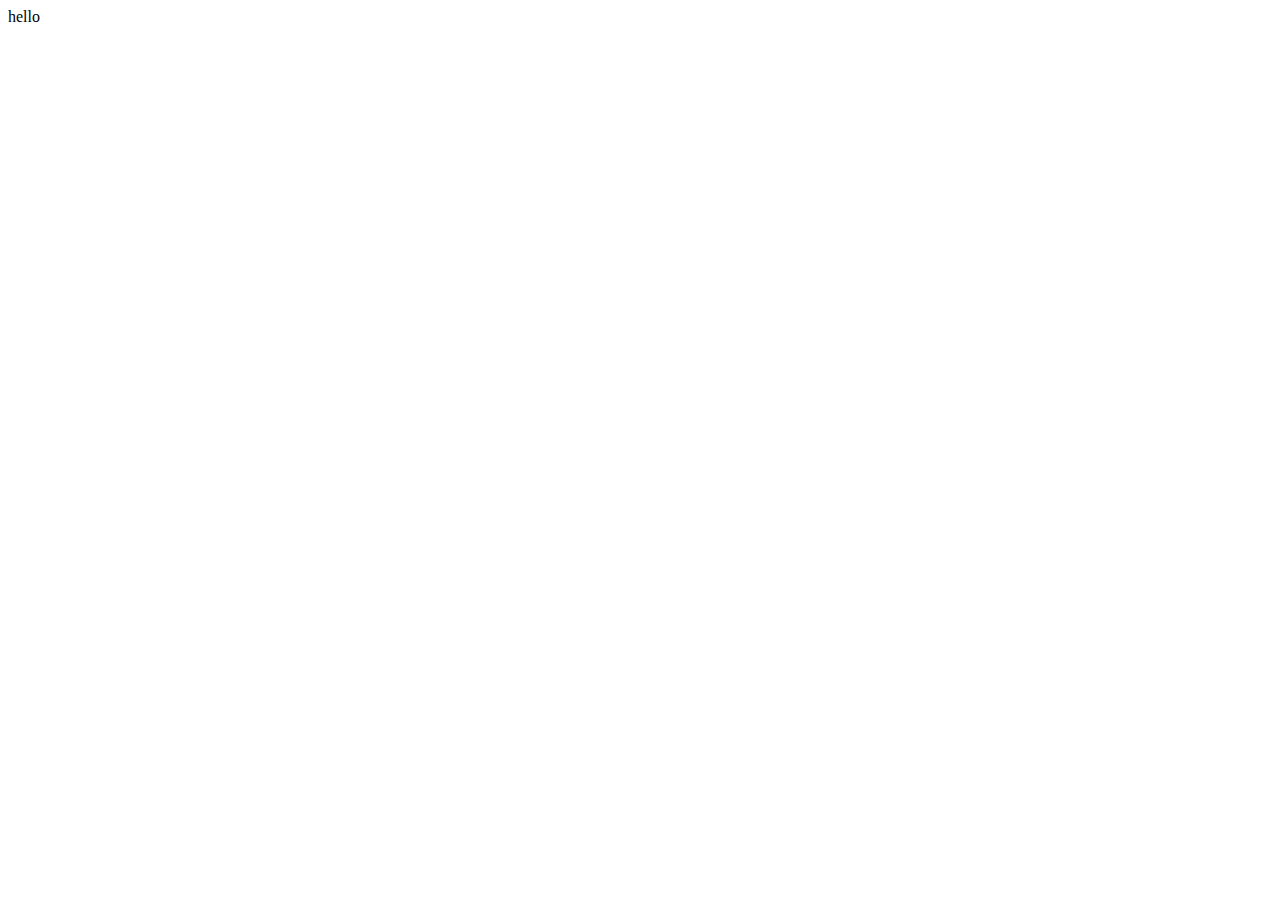
==== templates/home.html @ 0692a6da "start landing page" ====
<!DOCTYPE html>
<html lang="en">
<head>
    <meta charset="UTF-8">
    <meta name="viewport" content="width=device-width, initial-scale=1.0">
    <title>RoadBuddy</title>
</head>
<body>
    <div>hello</div>
    
</body>
</html>
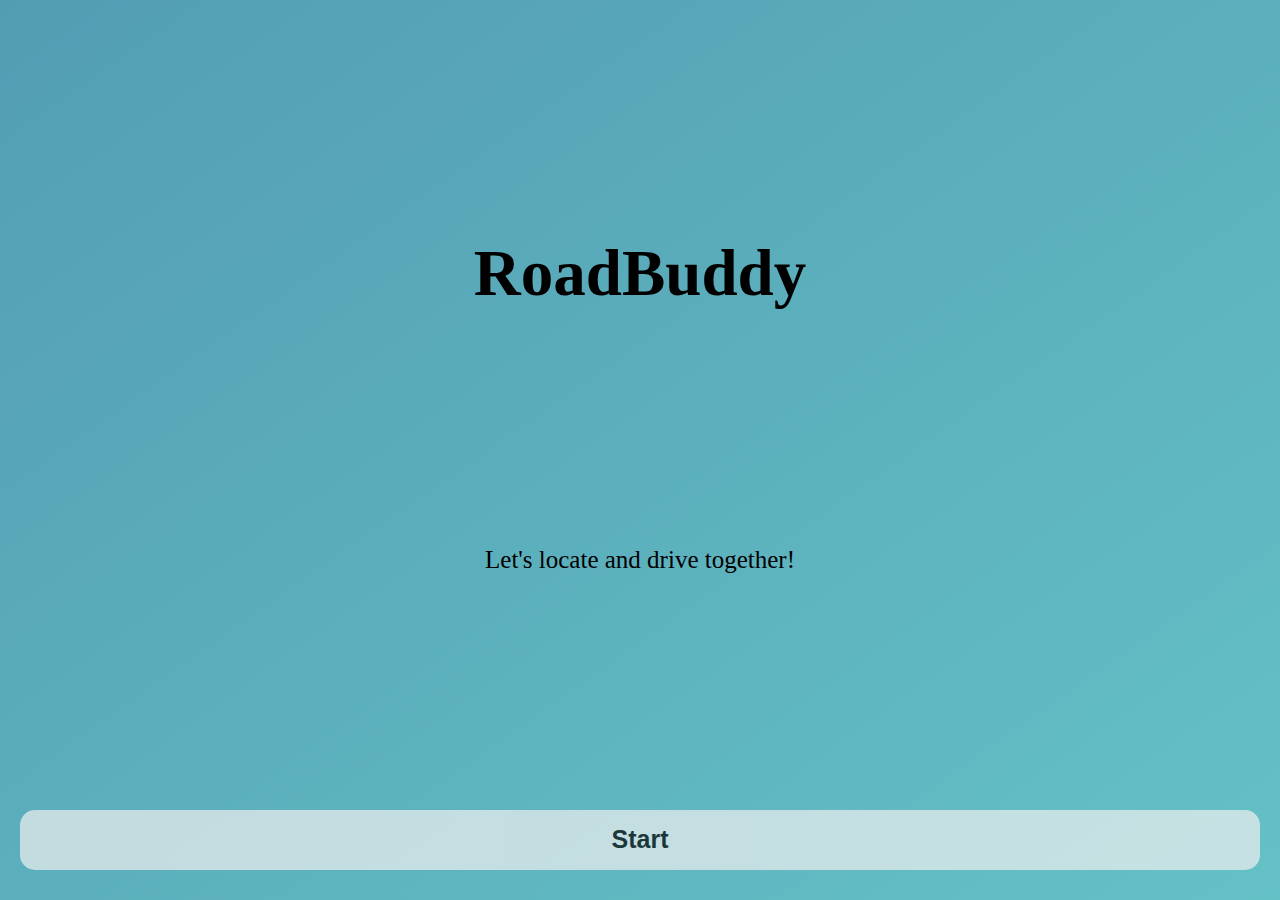
==== commit c91325b8: "first version of landing page" ====
--- a/templates/home.html
+++ b/templates/home.html
@@ -4,9 +4,15 @@
     <meta charset="UTF-8">
     <meta name="viewport" content="width=device-width, initial-scale=1.0">
     <title>RoadBuddy</title>
+    <link rel="stylesheet" href="../static/home.css">
 </head>
 <body>
-    <div>hello</div>
-    
+    <div class="backgroud">
+        <div class="title">RoadBuddy</div>
+        <div class="intro">Let's locate and drive together!</div>
+        <button class="start">
+            <p>Start</p>
+        </button>
+    </div>
 </body>
 </html>--- a/static/home.css
+++ b/static/home.css
@@ -0,0 +1,45 @@
+body {
+    margin: 0;
+}
+
+.backgroud {
+    display: flex;
+    flex-wrap: wrap;
+    flex: 90%;
+    justify-content: center;
+    align-items: end;
+    width: 100%;
+    height: 100vh;
+    background-image: 
+    linear-gradient(to bottom right, 
+                    rgb(83,157,179),
+                    rgb(100,193,198));
+}
+
+.start {
+    width: 100%;
+    height: 60px;
+    margin: 0px 20px 30px 20px;
+    border-radius: 15px;
+    border-style: none;
+    opacity: 0.7;
+    font-size: 25px;
+    font-weight: 700;
+    
+}
+
+.start p {
+    margin: 0;
+}
+
+.title {
+    width: 90%;
+    text-align: center;
+    font-size: 65px;
+    font-weight: 900;
+}
+
+.intro {
+    font-size: 25px;
+    font-weight: 400;
+}